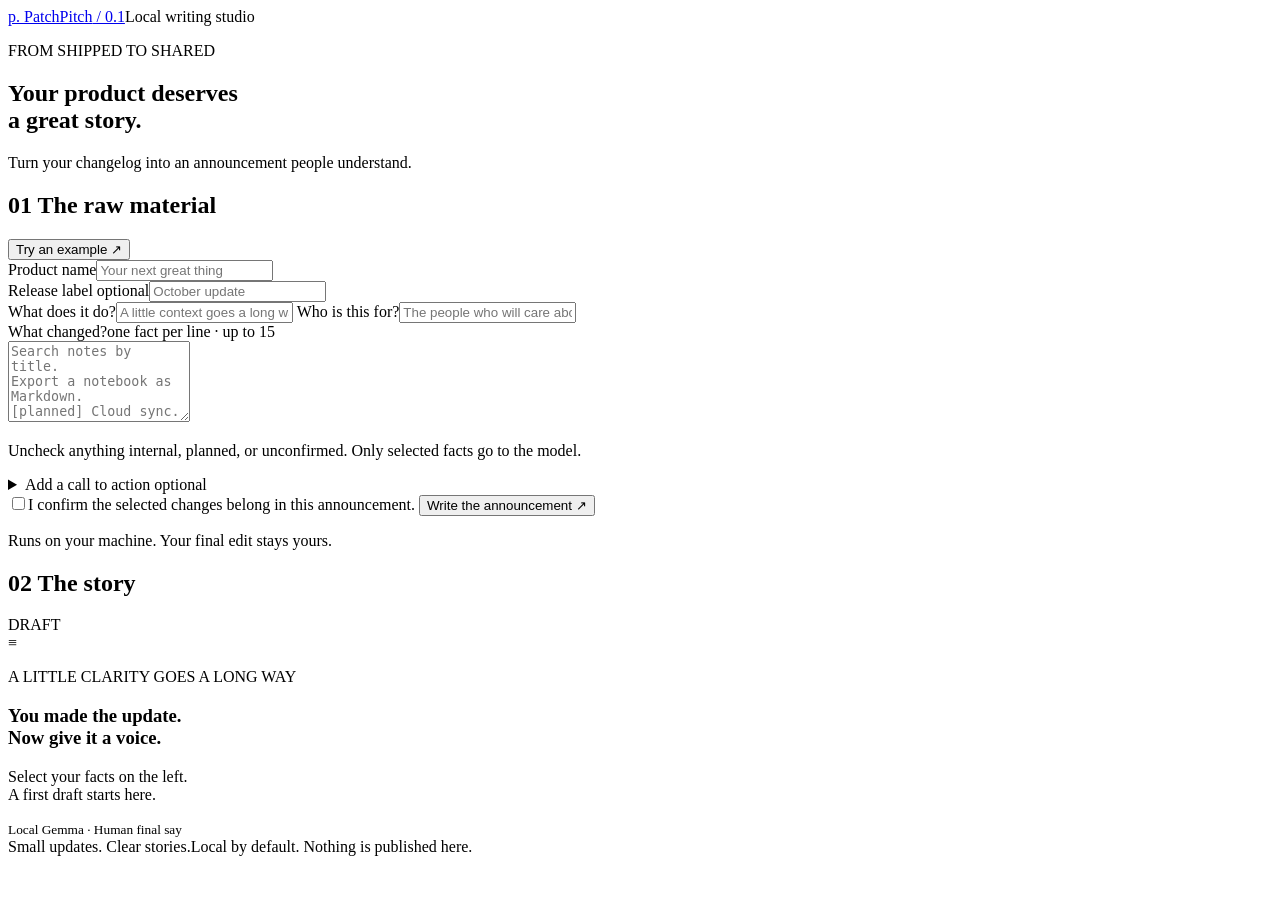
==== patchpitch/static/index.html @ 07dc264b "Build local Gemma drafting workflow and real game example" ====
<!doctype html>
<html lang="en">
<head><meta charset="utf-8"><meta name="viewport" content="width=device-width,initial-scale=1"><title>PatchPitch — Your product deserves a great story.</title><link rel="stylesheet" href="/static/style.css"><script src="/static/app.js" defer></script></head>
<body>
<header class="topbar"><a class="brand" href="/" aria-label="PatchPitch home"><span class="brand-mark">p.</span> PatchPitch<span class="version"> / 0.1</span></a><span id="model-status" class="local-status">Local writing studio</span></header>
<main>
<section class="intro"><p class="eyebrow">FROM SHIPPED TO SHARED</p><h1>Your product deserves<br>a great story<span class="accent">.</span></h1><p class="subtitle">Turn your changelog into an announcement people understand.</p></section>
<div class="workspace">
<section class="input-panel" aria-labelledby="input-heading">
<div class="section-top"><h2 id="input-heading"><span class="step">01</span> The raw material</h2><button id="example" class="text-button" type="button">Try an example ↗</button></div>
<p id="example-label" class="helper" hidden>Example input — review the facts before generating.</p>
<form id="pitch-form">
<div class="product-row"><div><label for="product">Product name</label><input id="product" maxlength="80" placeholder="Your next great thing" required></div><div><label for="release">Release label <span class="optional">optional</span></label><input id="release" maxlength="80" placeholder="October update"></div></div>
<label for="description">What does it do?</label><input id="description" maxlength="400" placeholder="A little context goes a long way" required>
<label for="audience">Who is this for?</label><input id="audience" maxlength="180" placeholder="The people who will care about this update" required>
<div class="label-row"><label for="changes">What changed?</label><span class="optional">one fact per line · up to 15</span></div>
<textarea id="changes" rows="5" maxlength="6200" placeholder="Search notes by title.&#10;Export a notebook as Markdown.&#10;[planned] Cloud sync." required></textarea>
<div id="change-preview" class="change-preview" aria-label="Choose changes to include"></div>
<p class="helper">Uncheck anything internal, planned, or unconfirmed. Only selected facts go to the model.</p>
<details class="optional-input"><summary>Add a call to action <span class="optional">optional</span></summary><label for="cta">Your exact call to action</label><input id="cta" maxlength="300" placeholder="Added exactly as you write it"></details>
<label class="confirmation"><input id="confirmed" type="checkbox" required><span>I confirm the selected changes belong in this announcement.</span></label>
<button id="generate" class="primary" type="submit">Write the announcement <span aria-hidden="true">↗</span></button>
<p id="status" role="status" aria-live="polite" class="status">Runs on your machine. Your final edit stays yours.</p>
<p id="error" role="alert" class="error" hidden></p>
</form>
</section>
<section class="output-panel" aria-labelledby="output-heading"><div class="section-top"><h2 id="output-heading"><span class="step">02</span> The story</h2><span class="draft-label">DRAFT</span></div>
<div class="paper">
<div id="empty-state"><span class="paper-icon" aria-hidden="true">≡</span><p class="eyebrow">A LITTLE CLARITY GOES A LONG WAY</p><h3>You made the update.<br>Now give it a voice.</h3><p>Select your facts on the left.<br>A first draft starts here.</p><div class="empty-rule"></div><small>Local Gemma · Human final say</small></div>
<div id="result" hidden><div class="result-heading"><p class="review-label">Draft — review before publishing</p><p id="timing" class="helper"></p></div><div id="draft-view"></div><label id="editor-label" for="editor" hidden>Edit Markdown</label><textarea id="editor" rows="15" hidden spellcheck="true"></textarea><p id="edited-label" class="helper" hidden>Edited by you — source links refer to the generated draft</p><div id="warnings" class="warnings" hidden></div></div>
</div>
<div id="result-tools" hidden><div class="actions"><button id="edit" type="button" class="secondary">Edit draft</button><button id="copy" type="button" class="secondary">Copy Markdown</button><button id="download" type="button" class="secondary">Download Markdown ↓</button></div><details id="sources"><summary>Source notes <span class="optional">inspect the original facts</span></summary><p class="helper">Links show which notes the first draft cites. They do not establish that every sentence is accurate.</p><div id="source-list"></div></details></div>
</section>
</div>
<footer><span>Small updates. Clear stories.</span><span>Local by default. Nothing is published here.</span></footer>
</main>
</body></html>
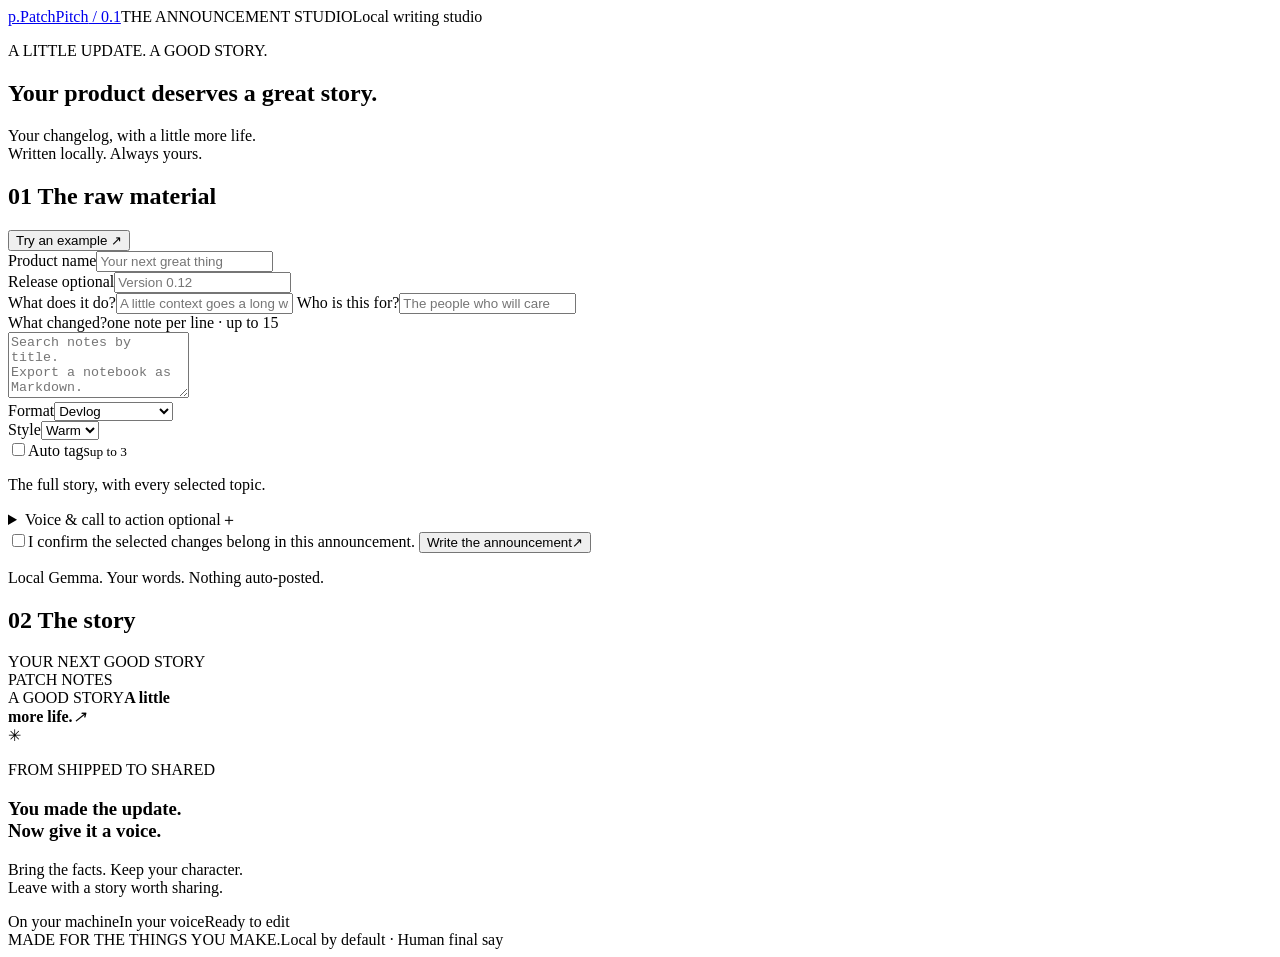
==== commit 3128287e: "Add release formats, styles and tags; fix review and evidence workflows Add format-aware local gener" ====
--- a/patchpitch/static/index.html
+++ b/patchpitch/static/index.html
@@ -1,37 +1,40 @@
 <!doctype html>
 <html lang="en">
-<head><meta charset="utf-8"><meta name="viewport" content="width=device-width,initial-scale=1"><title>PatchPitch — Your product deserves a great story.</title><link rel="stylesheet" href="/static/style.css"><script src="/static/app.js" defer></script></head>
+<head><meta charset="utf-8"><meta name="viewport" content="width=device-width,initial-scale=1"><title>PatchPitch — Your product deserves a great story.</title><link rel="preload" href="/static/fonts/Manrope.ttf" as="font" type="font/ttf" crossorigin><link rel="preload" href="/static/fonts/Newsreader.ttf" as="font" type="font/ttf" crossorigin><link rel="stylesheet" href="/static/style.css"><script src="/static/app.js" defer></script></head>
 <body>
-<header class="topbar"><a class="brand" href="/" aria-label="PatchPitch home"><span class="brand-mark">p.</span> PatchPitch<span class="version"> / 0.1</span></a><span id="model-status" class="local-status">Local writing studio</span></header>
+<header class="topbar"><a class="brand" href="/" aria-label="PatchPitch home"><span class="brand-mark">p.</span><span>PatchPitch<span class="version"> / 0.1</span></span></a><span class="studio-tag">THE ANNOUNCEMENT STUDIO</span><span id="model-status" class="local-status">Local writing studio</span></header>
 <main>
-<section class="intro"><p class="eyebrow">FROM SHIPPED TO SHARED</p><h1>Your product deserves<br>a great story<span class="accent">.</span></h1><p class="subtitle">Turn your changelog into an announcement people understand.</p></section>
+<section class="intro"><div><p class="eyebrow">A LITTLE UPDATE. A GOOD STORY.</p><h1>Your product deserves a great story<span class="accent">.</span></h1></div><p class="subtitle">Your changelog, with a little more life.<br>Written locally. Always yours.</p></section>
 <div class="workspace">
 <section class="input-panel" aria-labelledby="input-heading">
 <div class="section-top"><h2 id="input-heading"><span class="step">01</span> The raw material</h2><button id="example" class="text-button" type="button">Try an example ↗</button></div>
-<p id="example-label" class="helper" hidden>Example input — review the facts before generating.</p>
+<p id="example-label" class="helper example-label" hidden>Example input — review the facts before generating.</p>
 <form id="pitch-form">
-<div class="product-row"><div><label for="product">Product name</label><input id="product" maxlength="80" placeholder="Your next great thing" required></div><div><label for="release">Release label <span class="optional">optional</span></label><input id="release" maxlength="80" placeholder="October update"></div></div>
+<details id="selection-panel" class="selection-panel" hidden><summary><span class="selection-title">Choose your facts</span><span id="selection-count" class="selection-count"></span><span class="disclosure-arrow" aria-hidden="true">↗</span></summary><p class="helper">Only selected notes go to Gemma. Open a card to read the original.</p><div id="change-preview" class="change-preview" aria-label="Choose changes to include"></div></details>
+<div class="input-basics"><div class="input-fields">
+<div class="product-row"><div><label for="product">Product name</label><input id="product" maxlength="80" placeholder="Your next great thing" required></div><div><label for="release">Release <span class="optional">optional</span></label><input id="release" maxlength="80" placeholder="Version 0.12"></div></div>
 <label for="description">What does it do?</label><input id="description" maxlength="400" placeholder="A little context goes a long way" required>
-<label for="audience">Who is this for?</label><input id="audience" maxlength="180" placeholder="The people who will care about this update" required>
-<div class="label-row"><label for="changes">What changed?</label><span class="optional">one fact per line · up to 15</span></div>
-<textarea id="changes" rows="5" maxlength="6200" placeholder="Search notes by title.&#10;Export a notebook as Markdown.&#10;[planned] Cloud sync." required></textarea>
-<div id="change-preview" class="change-preview" aria-label="Choose changes to include"></div>
-<p class="helper">Uncheck anything internal, planned, or unconfirmed. Only selected facts go to the model.</p>
-<details class="optional-input"><summary>Add a call to action <span class="optional">optional</span></summary><label for="cta">Your exact call to action</label><input id="cta" maxlength="300" placeholder="Added exactly as you write it"></details>
+<label for="audience">Who is this for?</label><input id="audience" maxlength="180" placeholder="The people who will care" required>
+<div class="label-row"><label for="changes">What changed?</label><span class="optional">one note per line · up to 15</span></div>
+<textarea id="changes" rows="4" maxlength="6200" placeholder="Search notes by title.&#10;Export a notebook as Markdown.&#10;[planned] Cloud sync." required></textarea>
+</div></div>
+<div class="delivery-options"><div><label for="format">Format</label><select id="format"><option value="devlog">Devlog</option><option value="community">Community post</option><option value="short">Short post · 280</option></select></div><div><label for="style">Style</label><select id="style"><option value="warm">Warm</option><option value="clear">Clear</option><option value="lively">Lively</option></select></div><label class="tag-toggle" for="auto-tags"><input id="auto-tags" type="checkbox"><span>Auto tags<small id="tag-count-hint">up to 3</small></span></label></div>
+<p id="format-hint" class="helper format-hint">The full story, with every selected topic.</p>
+<details id="writing-options" class="optional-input"><summary>Voice &amp; call to action <span class="optional">optional</span><span aria-hidden="true">＋</span></summary><label for="voice">A short sample of your usual writing</label><textarea id="voice" rows="3" maxlength="1200" placeholder="Your voice, for style only. Facts come from the selected notes."></textarea><label for="cta">Your exact call to action</label><input id="cta" maxlength="300" placeholder="Added exactly as you write it"></details>
 <label class="confirmation"><input id="confirmed" type="checkbox" required><span>I confirm the selected changes belong in this announcement.</span></label>
-<button id="generate" class="primary" type="submit">Write the announcement <span aria-hidden="true">↗</span></button>
-<p id="status" role="status" aria-live="polite" class="status">Runs on your machine. Your final edit stays yours.</p>
+<button id="generate" class="primary" type="submit"><span>Write the announcement</span><span class="button-arrow" aria-hidden="true">↗</span></button>
+<p id="status" role="status" aria-live="polite" class="status">Local Gemma. Your words. Nothing auto-posted.</p>
 <p id="error" role="alert" class="error" hidden></p>
 </form>
 </section>
-<section class="output-panel" aria-labelledby="output-heading"><div class="section-top"><h2 id="output-heading"><span class="step">02</span> The story</h2><span class="draft-label">DRAFT</span></div>
+<section class="output-panel" aria-labelledby="output-heading"><div class="section-top"><h2 id="output-heading"><span class="step">02</span> The story</h2><span class="draft-label">YOUR NEXT GOOD STORY</span></div>
 <div class="paper">
-<div id="empty-state"><span class="paper-icon" aria-hidden="true">≡</span><p class="eyebrow">A LITTLE CLARITY GOES A LONG WAY</p><h3>You made the update.<br>Now give it a voice.</h3><p>Select your facts on the left.<br>A first draft starts here.</p><div class="empty-rule"></div><small>Local Gemma · Human final say</small></div>
-<div id="result" hidden><div class="result-heading"><p class="review-label">Draft — review before publishing</p><p id="timing" class="helper"></p></div><div id="draft-view"></div><label id="editor-label" for="editor" hidden>Edit Markdown</label><textarea id="editor" rows="15" hidden spellcheck="true"></textarea><p id="edited-label" class="helper" hidden>Edited by you — source links refer to the generated draft</p><div id="warnings" class="warnings" hidden></div></div>
+<div id="empty-state"><div class="empty-art" aria-hidden="true"><div class="mini-note"><span>PATCH NOTES</span><i></i><i></i><i></i></div><div class="mini-story"><span>A GOOD STORY</span><b>A little<br>more life.</b><i></i><i></i><em>↗</em></div><span class="art-spark">✳</span></div><p class="eyebrow">FROM SHIPPED TO SHARED</p><h3>You made the update.<br>Now give it a voice.</h3><p>Bring the facts. Keep your character.<br>Leave with a story worth sharing.</p><div class="empty-tags"><span>On your machine</span><span>In your voice</span><span>Ready to edit</span></div></div>
+<div id="result" hidden><div class="result-heading"><p class="review-label">DRAFT · review before publishing</p><p id="timing" class="helper"></p></div><div id="saved-drafts" class="saved-drafts" aria-label="Generated formats" hidden></div><p id="output-preset" class="output-preset"></p><div id="draft-view"></div><div id="tag-tools" hidden><div id="tag-chips" class="tag-chips" aria-label="Suggested hashtags"></div><p class="helper">Suggested from your facts. Remove a tag, or edit it in Markdown.</p></div><label id="editor-label" for="editor" hidden>Edit Markdown</label><textarea id="editor" rows="15" hidden spellcheck="true"></textarea><p id="character-count" class="helper" role="status" hidden></p><p id="edited-label" class="helper" hidden>Edited by you — source links refer to the generated draft</p><div id="warnings" class="warnings" hidden></div></div>
 </div>
-<div id="result-tools" hidden><div class="actions"><button id="edit" type="button" class="secondary">Edit draft</button><button id="copy" type="button" class="secondary">Copy Markdown</button><button id="download" type="button" class="secondary">Download Markdown ↓</button></div><details id="sources"><summary>Source notes <span class="optional">inspect the original facts</span></summary><p class="helper">Links show which notes the first draft cites. They do not establish that every sentence is accurate.</p><div id="source-list"></div></details></div>
+<div id="result-tools" hidden><div class="actions"><button id="edit" type="button" class="secondary">Edit draft <span aria-hidden="true">↗</span></button><button id="copy" type="button" class="secondary">Copy Markdown</button><button id="download" type="button" class="secondary">Download Markdown ↓</button></div><details id="sources"><summary>Source notes <span class="optional">inspect the original facts</span><span aria-hidden="true">＋</span></summary><p class="helper">Links show which notes the first draft cites. They do not establish that every sentence is accurate.</p><div id="source-list"></div></details></div>
 </section>
 </div>
-<footer><span>Small updates. Clear stories.</span><span>Local by default. Nothing is published here.</span></footer>
+<footer><span>MADE FOR THE THINGS YOU MAKE.</span><span>Local by default <i>·</i> Human final say</span></footer>
 </main>
 </body></html>
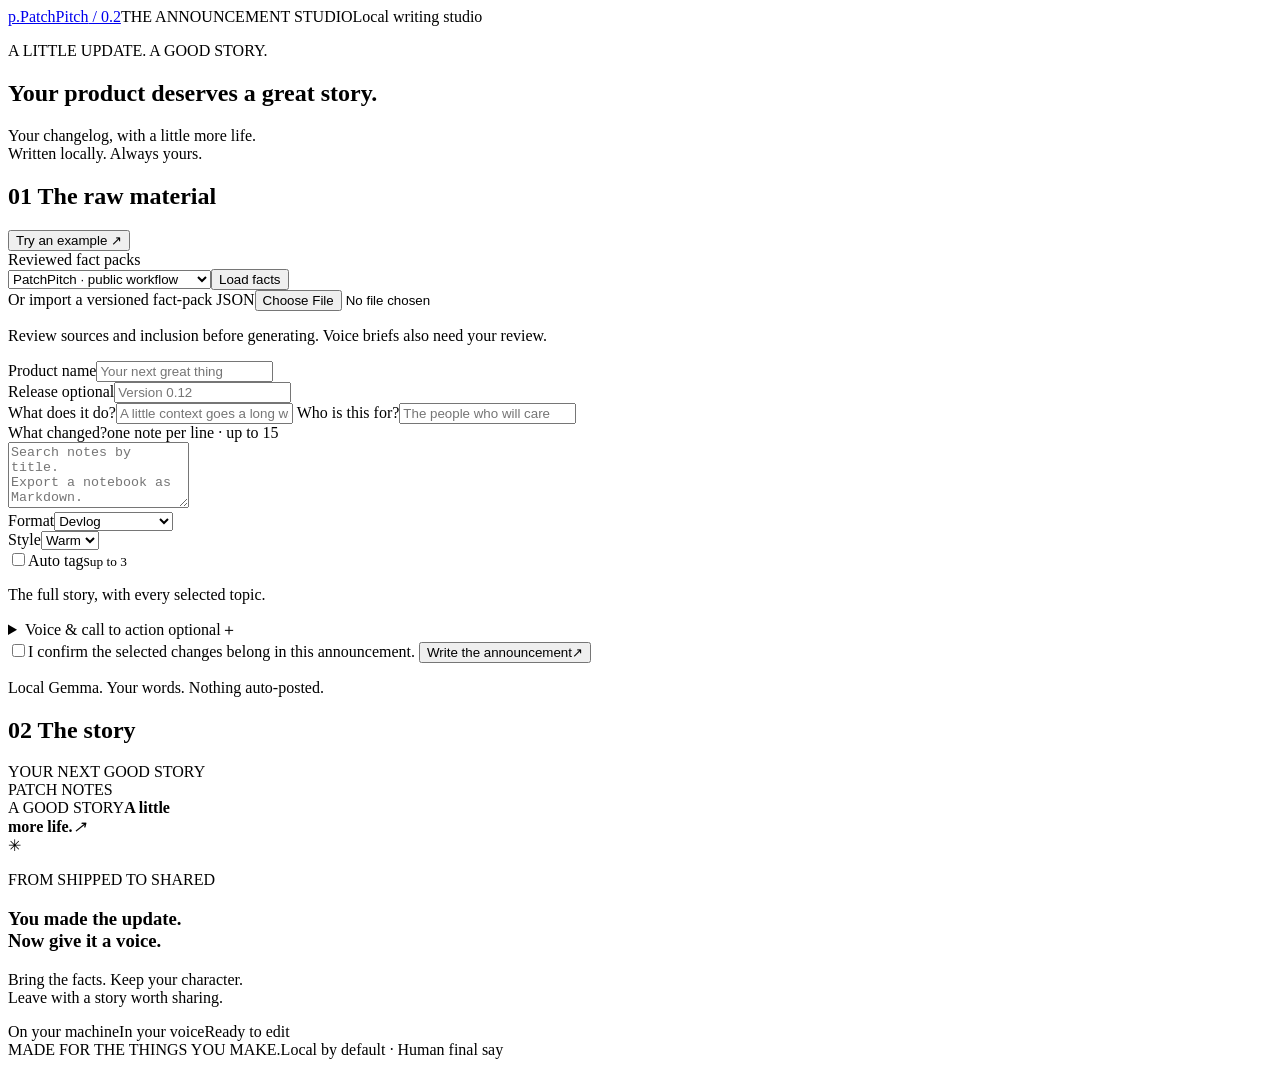
==== commit eece8e6b: "Implement local Social Field Test 0.2.0" ====
--- a/patchpitch/static/index.html
+++ b/patchpitch/static/index.html
@@ -1,15 +1,15 @@
 <!doctype html>
 <html lang="en">
-<head><meta charset="utf-8"><meta name="viewport" content="width=device-width,initial-scale=1"><title>PatchPitch — Your product deserves a great story.</title><link rel="preload" href="/static/fonts/Manrope.ttf" as="font" type="font/ttf" crossorigin><link rel="preload" href="/static/fonts/Newsreader.ttf" as="font" type="font/ttf" crossorigin><link rel="stylesheet" href="/static/style.css"><script src="/static/app.js" defer></script></head>
+<head><meta charset="utf-8"><meta name="viewport" content="width=device-width,initial-scale=1"><title>PatchPitch — Your product deserves a great story.</title><link rel="preload" href="/static/fonts/Manrope.ttf" as="font" type="font/ttf" crossorigin><link rel="preload" href="/static/fonts/Newsreader.ttf" as="font" type="font/ttf" crossorigin><link rel="stylesheet" href="/static/style.css"><script src="/static/social-count.js" defer></script><script src="/static/app.js" defer></script><script src="/static/social-editor.js" defer></script></head>
 <body>
-<header class="topbar"><a class="brand" href="/" aria-label="PatchPitch home"><span class="brand-mark">p.</span><span>PatchPitch<span class="version"> / 0.1</span></span></a><span class="studio-tag">THE ANNOUNCEMENT STUDIO</span><span id="model-status" class="local-status">Local writing studio</span></header>
+<header class="topbar"><a class="brand" href="/" aria-label="PatchPitch home"><span class="brand-mark">p.</span><span>PatchPitch<span class="version"> / 0.2</span></span></a><span class="studio-tag">THE ANNOUNCEMENT STUDIO</span><span id="model-status" class="local-status">Local writing studio</span></header>
 <main>
 <section class="intro"><div><p class="eyebrow">A LITTLE UPDATE. A GOOD STORY.</p><h1>Your product deserves a great story<span class="accent">.</span></h1></div><p class="subtitle">Your changelog, with a little more life.<br>Written locally. Always yours.</p></section>
 <div class="workspace">
 <section class="input-panel" aria-labelledby="input-heading">
 <div class="section-top"><h2 id="input-heading"><span class="step">01</span> The raw material</h2><button id="example" class="text-button" type="button">Try an example ↗</button></div>
 <p id="example-label" class="helper example-label" hidden>Example input — review the facts before generating.</p>
-<form id="pitch-form">
+<div class="pack-tools"><label for="fact-pack">Reviewed fact packs</label><div class="pack-row"><select id="fact-pack"><option value="patchpitch">PatchPitch · public workflow</option><option value="idle-fantasy-shop">Idle Fantasy Shop · 0.12 patch</option></select><button id="load-pack" type="button" class="secondary">Load facts</button></div><label for="pack-file" class="helper">Or import a versioned fact-pack JSON</label><input id="pack-file" type="file" accept=".json,application/json"><p id="pack-status" class="helper">Review sources and inclusion before generating. Voice briefs also need your review.</p></div><form id="pitch-form">
 <details id="selection-panel" class="selection-panel" hidden><summary><span class="selection-title">Choose your facts</span><span id="selection-count" class="selection-count"></span><span class="disclosure-arrow" aria-hidden="true">↗</span></summary><p class="helper">Only selected notes go to Gemma. Open a card to read the original.</p><div id="change-preview" class="change-preview" aria-label="Choose changes to include"></div></details>
 <div class="input-basics"><div class="input-fields">
 <div class="product-row"><div><label for="product">Product name</label><input id="product" maxlength="80" placeholder="Your next great thing" required></div><div><label for="release">Release <span class="optional">optional</span></label><input id="release" maxlength="80" placeholder="Version 0.12"></div></div>
@@ -18,9 +18,9 @@
 <div class="label-row"><label for="changes">What changed?</label><span class="optional">one note per line · up to 15</span></div>
 <textarea id="changes" rows="4" maxlength="6200" placeholder="Search notes by title.&#10;Export a notebook as Markdown.&#10;[planned] Cloud sync." required></textarea>
 </div></div>
-<div class="delivery-options"><div><label for="format">Format</label><select id="format"><option value="devlog">Devlog</option><option value="community">Community post</option><option value="short">Short post · 280</option></select></div><div><label for="style">Style</label><select id="style"><option value="warm">Warm</option><option value="clear">Clear</option><option value="lively">Lively</option></select></div><label class="tag-toggle" for="auto-tags"><input id="auto-tags" type="checkbox"><span>Auto tags<small id="tag-count-hint">up to 3</small></span></label></div>
-<p id="format-hint" class="helper format-hint">The full story, with every selected topic.</p>
-<details id="writing-options" class="optional-input"><summary>Voice &amp; call to action <span class="optional">optional</span><span aria-hidden="true">＋</span></summary><label for="voice">A short sample of your usual writing</label><textarea id="voice" rows="3" maxlength="1200" placeholder="Your voice, for style only. Facts come from the selected notes."></textarea><label for="cta">Your exact call to action</label><input id="cta" maxlength="300" placeholder="Added exactly as you write it"></details>
+<div class="delivery-options"><div><label for="format">Format</label><select id="format"><option value="x_single">X Single</option><option value="x_thread">X Thread</option><option value="devlog" selected>Devlog</option><option value="community">Community post</option><option value="short">Short post · 280</option></select></div><div><label for="style">Style</label><select id="style"><option value="warm">Warm</option><option value="clear">Clear</option><option value="lively">Lively</option></select></div><label class="tag-toggle" for="auto-tags"><input id="auto-tags" type="checkbox"><span>Auto tags<small id="tag-count-hint">up to 3</small></span></label></div>
+<div id="social-options" hidden><div class="pack-row"><div><label for="intent">Writing goal</label><select id="intent"><option value="show_result">Show a real result</option><option value="build_story">Engineering story</option><option value="release">Release announcement</option><option value="ask_question">Ask a useful question</option></select></div><div id="post-count-row"><label for="post-count">Thread posts</label><select id="post-count"><option>3</option><option>4</option><option selected>5</option><option>6</option><option>7</option></select></div></div><p class="helper">X lengths are conservative estimates. Verify the final text in X before publishing.</p></div><p id="format-hint" class="helper format-hint">The full story, with every selected topic.</p>
+<details id="writing-options" class="optional-input"><summary>Voice &amp; call to action <span class="optional">optional</span><span aria-hidden="true">＋</span></summary><label for="voice">A short sample of your usual writing</label><textarea id="voice" rows="3" maxlength="1200" placeholder="Your voice, for style only. Facts come from the selected notes."></textarea><label for="cta">Your exact call to action</label><input id="cta" maxlength="300" placeholder="Added exactly as you write it"><label for="media-note">Media note · kept outside post text</label><input id="media-note" maxlength="500" placeholder="A real screenshot you may attach manually"></details>
 <label class="confirmation"><input id="confirmed" type="checkbox" required><span>I confirm the selected changes belong in this announcement.</span></label>
 <button id="generate" class="primary" type="submit"><span>Write the announcement</span><span class="button-arrow" aria-hidden="true">↗</span></button>
 <p id="status" role="status" aria-live="polite" class="status">Local Gemma. Your words. Nothing auto-posted.</p>
@@ -30,9 +30,9 @@
 <section class="output-panel" aria-labelledby="output-heading"><div class="section-top"><h2 id="output-heading"><span class="step">02</span> The story</h2><span class="draft-label">YOUR NEXT GOOD STORY</span></div>
 <div class="paper">
 <div id="empty-state"><div class="empty-art" aria-hidden="true"><div class="mini-note"><span>PATCH NOTES</span><i></i><i></i><i></i></div><div class="mini-story"><span>A GOOD STORY</span><b>A little<br>more life.</b><i></i><i></i><em>↗</em></div><span class="art-spark">✳</span></div><p class="eyebrow">FROM SHIPPED TO SHARED</p><h3>You made the update.<br>Now give it a voice.</h3><p>Bring the facts. Keep your character.<br>Leave with a story worth sharing.</p><div class="empty-tags"><span>On your machine</span><span>In your voice</span><span>Ready to edit</span></div></div>
-<div id="result" hidden><div class="result-heading"><p class="review-label">DRAFT · review before publishing</p><p id="timing" class="helper"></p></div><div id="saved-drafts" class="saved-drafts" aria-label="Generated formats" hidden></div><p id="output-preset" class="output-preset"></p><div id="draft-view"></div><div id="tag-tools" hidden><div id="tag-chips" class="tag-chips" aria-label="Suggested hashtags"></div><p class="helper">Suggested from your facts. Remove a tag, or edit it in Markdown.</p></div><label id="editor-label" for="editor" hidden>Edit Markdown</label><textarea id="editor" rows="15" hidden spellcheck="true"></textarea><p id="character-count" class="helper" role="status" hidden></p><p id="edited-label" class="helper" hidden>Edited by you — source links refer to the generated draft</p><div id="warnings" class="warnings" hidden></div></div>
+<div id="result" hidden><div class="result-heading"><p class="review-label">DRAFT · review before publishing</p><p id="timing" class="helper"></p></div><div id="saved-drafts" class="saved-drafts" aria-label="Generated formats" hidden></div><p id="output-preset" class="output-preset"></p><div id="draft-view"></div><div id="social-posts" hidden></div><div id="tag-tools" hidden><div id="tag-chips" class="tag-chips" aria-label="Suggested hashtags"></div><p class="helper">Suggested from your facts. Remove a tag, or edit it in Markdown.</p></div><label id="editor-label" for="editor" hidden>Edit Markdown</label><textarea id="editor" rows="15" hidden spellcheck="true"></textarea><p id="character-count" class="helper" role="status" hidden></p><p id="edited-label" class="helper" hidden>Edited by you — source links refer to the generated draft</p><div id="warnings" class="warnings" hidden></div></div>
 </div>
-<div id="result-tools" hidden><div class="actions"><button id="edit" type="button" class="secondary">Edit draft <span aria-hidden="true">↗</span></button><button id="copy" type="button" class="secondary">Copy Markdown</button><button id="download" type="button" class="secondary">Download Markdown ↓</button></div><details id="sources"><summary>Source notes <span class="optional">inspect the original facts</span><span aria-hidden="true">＋</span></summary><p class="helper">Links show which notes the first draft cites. They do not establish that every sentence is accurate.</p><div id="source-list"></div></details></div>
+<p id="storage-hint" class="helper" hidden>Drafts live only in this tab. Download before closing or refreshing. A browser warning cannot guarantee recovery.</p><div id="result-tools" hidden><div class="actions"><button id="edit" type="button" class="secondary">Edit draft <span aria-hidden="true">↗</span></button><button id="copy" type="button" class="secondary">Copy Markdown</button><button id="download" type="button" class="secondary">Download Markdown ↓</button></div><details id="sources"><summary>Source notes <span class="optional">inspect the original facts</span><span aria-hidden="true">＋</span></summary><p class="helper">Links show which notes the first draft cites. They do not establish that every sentence is accurate.</p><div id="source-list"></div></details></div>
 </section>
 </div>
 <footer><span>MADE FOR THE THINGS YOU MAKE.</span><span>Local by default <i>·</i> Human final say</span></footer>
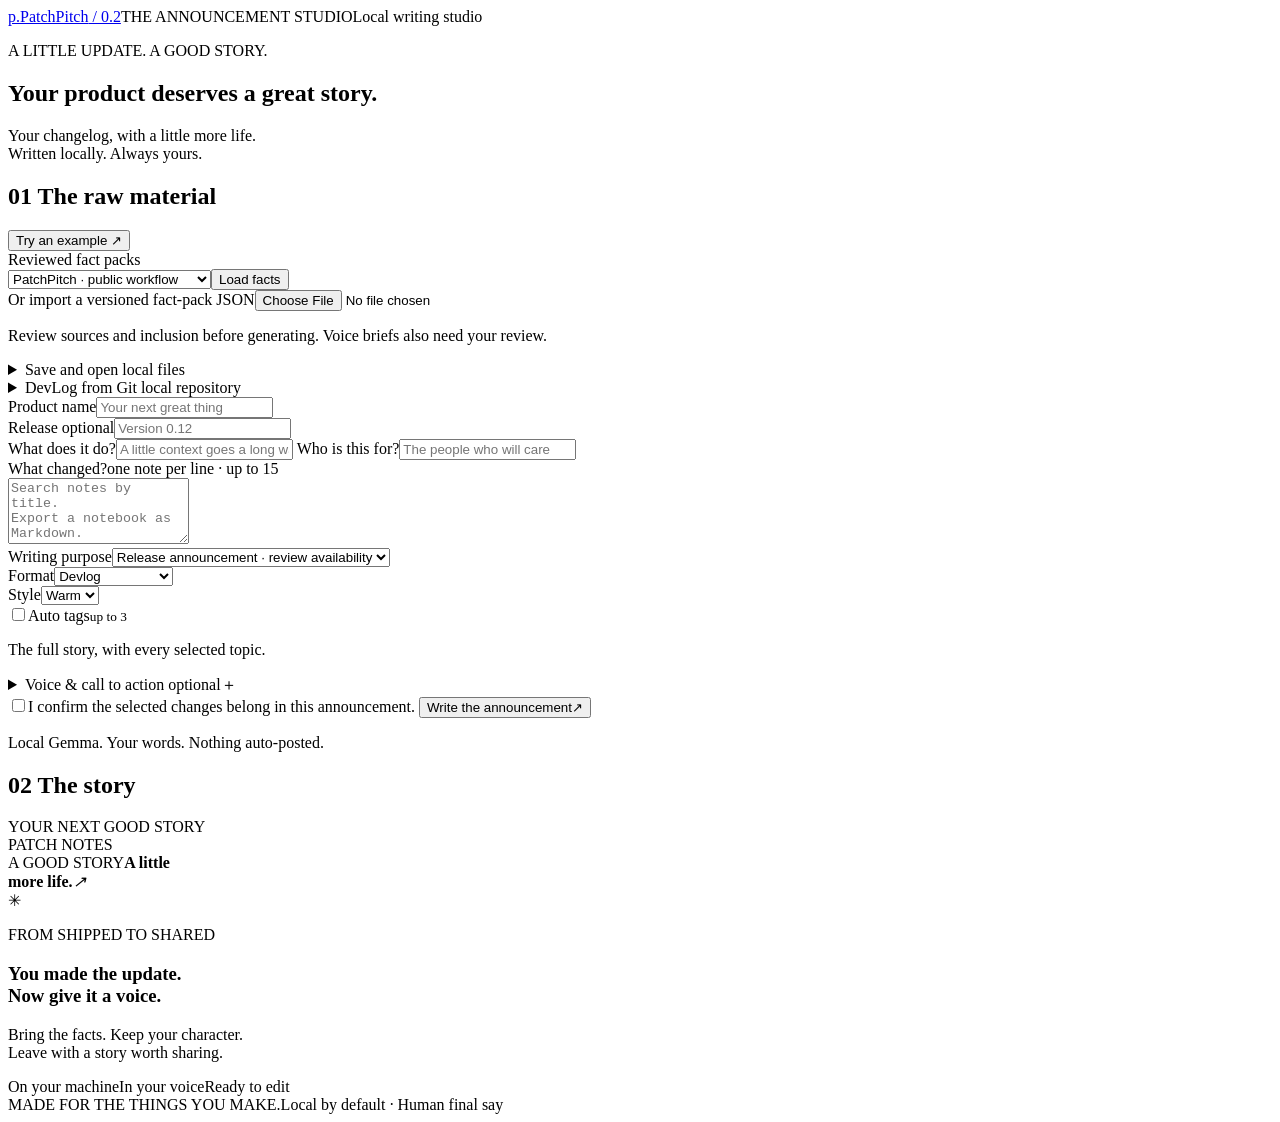
==== commit 1edc0460: "Add source-preserving sessions and reviewed Git DevLogs" ====
--- a/patchpitch/static/index.html
+++ b/patchpitch/static/index.html
@@ -1,6 +1,6 @@
 <!doctype html>
 <html lang="en">
-<head><meta charset="utf-8"><meta name="viewport" content="width=device-width,initial-scale=1"><title>PatchPitch — Your product deserves a great story.</title><link rel="preload" href="/static/fonts/Manrope.ttf" as="font" type="font/ttf" crossorigin><link rel="preload" href="/static/fonts/Newsreader.ttf" as="font" type="font/ttf" crossorigin><link rel="stylesheet" href="/static/style.css"><script src="/static/social-count.js" defer></script><script src="/static/app.js" defer></script><script src="/static/social-editor.js" defer></script></head>
+<head><meta charset="utf-8"><meta name="viewport" content="width=device-width,initial-scale=1"><title>PatchPitch — Your product deserves a great story.</title><link rel="preload" href="/static/fonts/Manrope.ttf" as="font" type="font/ttf" crossorigin><link rel="preload" href="/static/fonts/Newsreader.ttf" as="font" type="font/ttf" crossorigin><link rel="stylesheet" href="/static/style.css"><script src="/static/social-count.js" defer></script><script src="/static/app.js" defer></script><script src="/static/generation-records.js" defer></script><script src="/static/social-editor.js" defer></script><script src="/static/sessions.js" defer></script><script src="/static/git-import.js" defer></script></head>
 <body>
 <header class="topbar"><a class="brand" href="/" aria-label="PatchPitch home"><span class="brand-mark">p.</span><span>PatchPitch<span class="version"> / 0.2</span></span></a><span class="studio-tag">THE ANNOUNCEMENT STUDIO</span><span id="model-status" class="local-status">Local writing studio</span></header>
 <main>
@@ -9,7 +9,29 @@
 <section class="input-panel" aria-labelledby="input-heading">
 <div class="section-top"><h2 id="input-heading"><span class="step">01</span> The raw material</h2><button id="example" class="text-button" type="button">Try an example ↗</button></div>
 <p id="example-label" class="helper example-label" hidden>Example input — review the facts before generating.</p>
-<div class="pack-tools"><label for="fact-pack">Reviewed fact packs</label><div class="pack-row"><select id="fact-pack"><option value="patchpitch">PatchPitch · public workflow</option><option value="idle-fantasy-shop">Idle Fantasy Shop · 0.12 patch</option></select><button id="load-pack" type="button" class="secondary">Load facts</button></div><label for="pack-file" class="helper">Or import a versioned fact-pack JSON</label><input id="pack-file" type="file" accept=".json,application/json"><p id="pack-status" class="helper">Review sources and inclusion before generating. Voice briefs also need your review.</p></div><form id="pitch-form">
+<div class="pack-tools"><label for="fact-pack">Reviewed fact packs</label><div class="pack-row"><select id="fact-pack"><option value="patchpitch">PatchPitch · public workflow</option><option value="idle-fantasy-shop">Idle Fantasy Shop · 0.12 patch</option></select><button id="load-pack" type="button" class="secondary">Load facts</button></div><label for="pack-file" class="helper">Or import a versioned fact-pack JSON</label><input id="pack-file" type="file" accept=".json,application/json"><p id="pack-status" class="helper">Review sources and inclusion before generating. Voice briefs also need your review.</p></div>
+<details id="session-tools" class="optional-input"><summary>Save and open <span class="optional">local files</span></summary>
+<p class="helper">Sessions contain inputs, original responses and your current edits. Keep these files private. Saving and opening are explicit; nothing is stored automatically.</p>
+<div class="actions"><button id="save-session" type="button" class="secondary">Download session</button><button id="save-profile" type="button" class="secondary">Download product profile</button></div>
+<label for="open-session">Open session JSON</label><input id="open-session" type="file" accept=".json,application/json">
+<label for="open-profile">Open product profile JSON</label><input id="open-profile" type="file" accept=".json,application/json"></details>
+<details id="git-tools" class="optional-input"><summary>DevLog from Git <span class="optional">local repository</span></summary>
+<p class="helper">Choose committed changes, inspect selected diffs, then ask local Gemma for fact candidates. Review facts before writing. Nothing is released or posted by this workflow.</p>
+<label for="git-repo">Local repository root</label><input id="git-repo" maxlength="1000" placeholder="C:\MyProjects\YourProject">
+<label for="git-mode">Commit selection</label><select id="git-mode"><option value="recent">Recent commits</option><option value="range">Explicit base and head</option><option value="published">Since recorded manual publication</option></select>
+<div class="pack-row"><div><label for="git-count">Recent count · 1–30</label><input id="git-count" type="number" min="1" max="30" value="10"></div><div><label for="git-base">Base · for explicit range</label><input id="git-base" maxlength="200" placeholder="Previous commit or tag"></div></div>
+<label for="git-head">Head</label><input id="git-head" maxlength="200" value="HEAD">
+<label for="git-path">Optional repository path prefix</label><input id="git-path" maxlength="300" placeholder="src">
+<button id="git-inspect" type="button" class="secondary">Inspect Git range</button>
+<p id="git-summary" class="helper">Git reads happen only when requested. Uncommitted changes are excluded.</p><div id="git-files"></div>
+<button id="git-preview" type="button" class="secondary" disabled>Review selected diffs</button><div id="git-diffs"></div><p id="git-preview-note" class="helper"></p>
+<label class="confirmation"><input id="git-reviewed" type="checkbox" disabled><span>I reviewed these diffs and may use them for this writing task.</span></label>
+<button id="git-extract" type="button" class="secondary" disabled>Suggest facts with local Gemma</button>
+<div id="git-candidates"></div><button id="git-apply" type="button" class="secondary" disabled>Use selected facts for DevLog</button>
+<details id="git-record" hidden><summary>Original Git fact attempt</summary><pre id="git-record-raw" tabindex="0"></pre></details>
+<button id="git-download-record" type="button" class="secondary" disabled>Download Git review JSON</button>
+</details>
+<form id="pitch-form">
 <details id="selection-panel" class="selection-panel" hidden><summary><span class="selection-title">Choose your facts</span><span id="selection-count" class="selection-count"></span><span class="disclosure-arrow" aria-hidden="true">↗</span></summary><p class="helper">Only selected notes go to Gemma. Open a card to read the original.</p><div id="change-preview" class="change-preview" aria-label="Choose changes to include"></div></details>
 <div class="input-basics"><div class="input-fields">
 <div class="product-row"><div><label for="product">Product name</label><input id="product" maxlength="80" placeholder="Your next great thing" required></div><div><label for="release">Release <span class="optional">optional</span></label><input id="release" maxlength="80" placeholder="Version 0.12"></div></div>
@@ -18,6 +40,7 @@
 <div class="label-row"><label for="changes">What changed?</label><span class="optional">one note per line · up to 15</span></div>
 <textarea id="changes" rows="4" maxlength="6200" placeholder="Search notes by title.&#10;Export a notebook as Markdown.&#10;[planned] Cloud sync." required></textarea>
 </div></div>
+<label for="writing-goal">Writing purpose</label><select id="writing-goal"><option value="release">Release announcement · review availability</option><option value="development">Development progress · committed work</option></select>
 <div class="delivery-options"><div><label for="format">Format</label><select id="format"><option value="x_single">X Single</option><option value="x_thread">X Thread</option><option value="devlog" selected>Devlog</option><option value="community">Community post</option><option value="short">Short post · 280</option></select></div><div><label for="style">Style</label><select id="style"><option value="warm">Warm</option><option value="clear">Clear</option><option value="lively">Lively</option></select></div><label class="tag-toggle" for="auto-tags"><input id="auto-tags" type="checkbox"><span>Auto tags<small id="tag-count-hint">up to 3</small></span></label></div>
 <div id="social-options" hidden><div class="pack-row"><div><label for="intent">Writing goal</label><select id="intent"><option value="show_result">Show a real result</option><option value="build_story">Engineering story</option><option value="release">Release announcement</option><option value="ask_question">Ask a useful question</option></select></div><div id="post-count-row"><label for="post-count">Thread posts</label><select id="post-count"><option>3</option><option>4</option><option selected>5</option><option>6</option><option>7</option></select></div></div><p class="helper">X lengths are conservative estimates. Verify the final text in X before publishing.</p></div><p id="format-hint" class="helper format-hint">The full story, with every selected topic.</p>
 <details id="writing-options" class="optional-input"><summary>Voice &amp; call to action <span class="optional">optional</span><span aria-hidden="true">＋</span></summary><label for="voice">A short sample of your usual writing</label><textarea id="voice" rows="3" maxlength="1200" placeholder="Your voice, for style only. Facts come from the selected notes."></textarea><label for="cta">Your exact call to action</label><input id="cta" maxlength="300" placeholder="Added exactly as you write it"><label for="media-note">Media note · kept outside post text</label><input id="media-note" maxlength="500" placeholder="A real screenshot you may attach manually"></details>
@@ -32,7 +55,10 @@
 <div id="empty-state"><div class="empty-art" aria-hidden="true"><div class="mini-note"><span>PATCH NOTES</span><i></i><i></i><i></i></div><div class="mini-story"><span>A GOOD STORY</span><b>A little<br>more life.</b><i></i><i></i><em>↗</em></div><span class="art-spark">✳</span></div><p class="eyebrow">FROM SHIPPED TO SHARED</p><h3>You made the update.<br>Now give it a voice.</h3><p>Bring the facts. Keep your character.<br>Leave with a story worth sharing.</p><div class="empty-tags"><span>On your machine</span><span>In your voice</span><span>Ready to edit</span></div></div>
 <div id="result" hidden><div class="result-heading"><p class="review-label">DRAFT · review before publishing</p><p id="timing" class="helper"></p></div><div id="saved-drafts" class="saved-drafts" aria-label="Generated formats" hidden></div><p id="output-preset" class="output-preset"></p><div id="draft-view"></div><div id="social-posts" hidden></div><div id="tag-tools" hidden><div id="tag-chips" class="tag-chips" aria-label="Suggested hashtags"></div><p class="helper">Suggested from your facts. Remove a tag, or edit it in Markdown.</p></div><label id="editor-label" for="editor" hidden>Edit Markdown</label><textarea id="editor" rows="15" hidden spellcheck="true"></textarea><p id="character-count" class="helper" role="status" hidden></p><p id="edited-label" class="helper" hidden>Edited by you — source links refer to the generated draft</p><div id="warnings" class="warnings" hidden></div></div>
 </div>
-<p id="storage-hint" class="helper" hidden>Drafts live only in this tab. Download before closing or refreshing. A browser warning cannot guarantee recovery.</p><div id="result-tools" hidden><div class="actions"><button id="edit" type="button" class="secondary">Edit draft <span aria-hidden="true">↗</span></button><button id="copy" type="button" class="secondary">Copy Markdown</button><button id="download" type="button" class="secondary">Download Markdown ↓</button></div><details id="sources"><summary>Source notes <span class="optional">inspect the original facts</span><span aria-hidden="true">＋</span></summary><p class="helper">Links show which notes the first draft cites. They do not establish that every sentence is accurate.</p><div id="source-list"></div></details></div>
+<details id="generation-records" class="generation-records" hidden><summary>Generation records <span class="optional">original responses and failures</span></summary><p class="helper">Records stay only in this tab, including rejected responses. Copy or download before closing. JSON exports may contain private input and model text.</p><label for="record-choice">Generation attempt</label><select id="record-choice"></select><p id="record-summary" class="helper"></p><p id="record-outcome" class="helper"></p><h3 id="record-raw-label">Original model response</h3><pre id="record-raw" tabindex="0"></pre><div class="actions"><button id="copy-record" type="button" class="secondary">Copy record JSON</button><button id="download-record" type="button" class="secondary">Download record JSON</button></div></details>
+<p id="storage-hint" class="helper" hidden>Drafts live only in this tab. Download a session to restore your work, or Markdown for publishing, before closing or refreshing.</p><div id="result-tools" hidden><div class="actions"><button id="edit" type="button" class="secondary">Edit draft <span aria-hidden="true">↗</span></button><button id="copy" type="button" class="secondary">Copy Markdown</button><button id="download" type="button" class="secondary">Download Markdown ↓</button></div><details id="sources"><summary>Source notes <span class="optional">inspect the original facts</span><span aria-hidden="true">＋</span></summary><p class="helper">Links show which notes the first draft cites. They do not establish that every sentence is accurate.</p><div id="source-list"></div></details>
+<details class="optional-input"><summary>Record a manual publication <span class="optional">displayed Git draft</span></summary><p class="helper">After you publish this DevLog yourself, record its real URL. This saves a baseline for the next Git import. Download the session to keep it.</p><label for="published-url">Actual published URL</label><input id="published-url" type="url" maxlength="500" placeholder="https://..."><button id="record-publication" type="button" class="secondary" disabled>Record manual publication</button></details>
+</div>
 </section>
 </div>
 <footer><span>MADE FOR THE THINGS YOU MAKE.</span><span>Local by default <i>·</i> Human final say</span></footer>
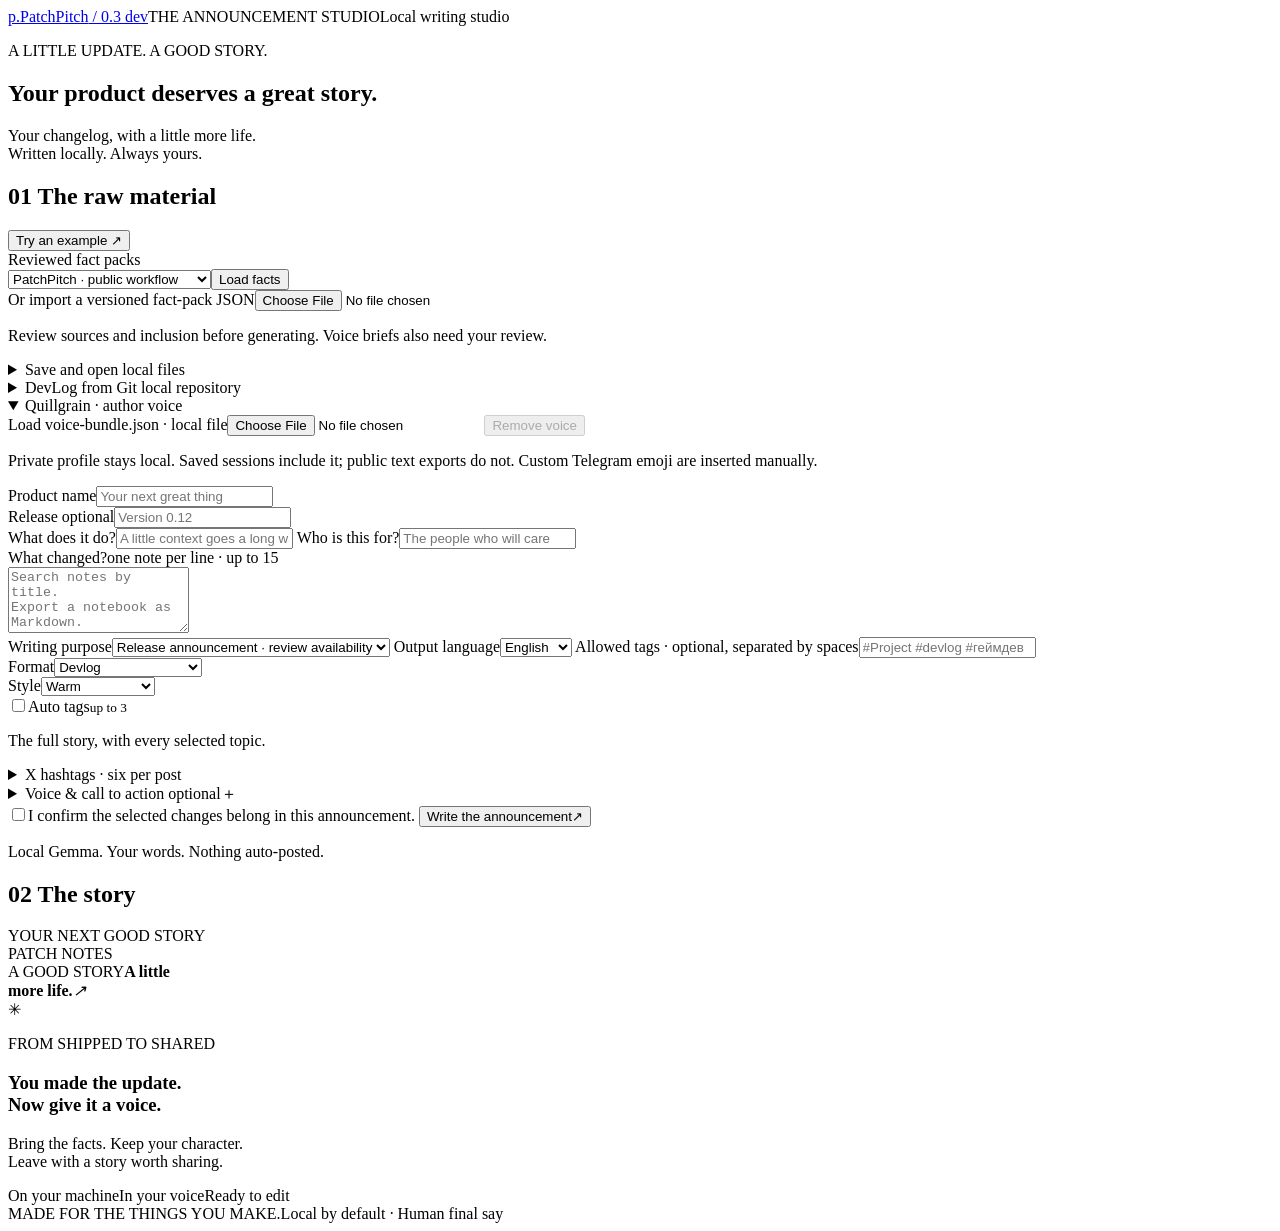
==== commit f2ecdd2a: "feat: prepare 0.3.0.dev0 unattended campaigns Add headless four-platform campaigns, six-tag X valida" ====
--- a/patchpitch/static/index.html
+++ b/patchpitch/static/index.html
@@ -1,8 +1,8 @@
 <!doctype html>
 <html lang="en">
-<head><meta charset="utf-8"><meta name="viewport" content="width=device-width,initial-scale=1"><title>PatchPitch — Your product deserves a great story.</title><link rel="preload" href="/static/fonts/Manrope.ttf" as="font" type="font/ttf" crossorigin><link rel="preload" href="/static/fonts/Newsreader.ttf" as="font" type="font/ttf" crossorigin><link rel="stylesheet" href="/static/style.css"><script src="/static/social-count.js" defer></script><script src="/static/app.js" defer></script><script src="/static/generation-records.js" defer></script><script src="/static/social-editor.js" defer></script><script src="/static/sessions.js" defer></script><script src="/static/git-import.js" defer></script></head>
+<head><meta charset="utf-8"><meta name="viewport" content="width=device-width,initial-scale=1"><title>PatchPitch — Your product deserves a great story.</title><link rel="preload" href="/static/fonts/Manrope.ttf" as="font" type="font/ttf" crossorigin><link rel="preload" href="/static/fonts/Newsreader.ttf" as="font" type="font/ttf" crossorigin><link rel="stylesheet" href="/static/style.css"><script src="/static/social-count.js" defer></script><script src="/static/app.js" defer></script><script src="/static/voice.js" defer></script><script src="/static/generation-records.js" defer></script><script src="/static/social-editor.js" defer></script><script src="/static/sessions.js" defer></script><script src="/static/git-import.js" defer></script></head>
 <body>
-<header class="topbar"><a class="brand" href="/" aria-label="PatchPitch home"><span class="brand-mark">p.</span><span>PatchPitch<span class="version"> / 0.2</span></span></a><span class="studio-tag">THE ANNOUNCEMENT STUDIO</span><span id="model-status" class="local-status">Local writing studio</span></header>
+<header class="topbar"><a class="brand" href="/" aria-label="PatchPitch home"><span class="brand-mark">p.</span><span>PatchPitch<span class="version"> / 0.3 dev</span></span></a><span class="studio-tag">THE ANNOUNCEMENT STUDIO</span><span id="model-status" class="local-status">Local writing studio</span></header>
 <main>
 <section class="intro"><div><p class="eyebrow">A LITTLE UPDATE. A GOOD STORY.</p><h1>Your product deserves a great story<span class="accent">.</span></h1></div><p class="subtitle">Your changelog, with a little more life.<br>Written locally. Always yours.</p></section>
 <div class="workspace">
@@ -27,10 +27,15 @@
 <button id="git-preview" type="button" class="secondary" disabled>Review selected diffs</button><div id="git-diffs"></div><p id="git-preview-note" class="helper"></p>
 <label class="confirmation"><input id="git-reviewed" type="checkbox" disabled><span>I reviewed these diffs and may use them for this writing task.</span></label>
 <button id="git-extract" type="button" class="secondary" disabled>Suggest facts with local Gemma</button>
+<button id="git-stop" type="button" class="secondary" disabled>Stop after current request</button><p id="git-progress" class="helper" role="status"></p>
 <div id="git-candidates"></div><button id="git-apply" type="button" class="secondary" disabled>Use selected facts for DevLog</button>
 <details id="git-record" hidden><summary>Original Git fact attempt</summary><pre id="git-record-raw" tabindex="0"></pre></details>
 <button id="git-download-record" type="button" class="secondary" disabled>Download Git review JSON</button>
 </details>
+<details id="voice-tools" class="optional-input" open><summary>Quillgrain · author voice</summary>
+<label for="voice-file">Load voice-bundle.json · local file</label><input id="voice-file" type="file" accept=".json,application/json">
+<button id="remove-voice" type="button" class="secondary" disabled>Remove voice</button><p id="voice-status" class="helper" role="status"></p>
+<p class="helper">Private profile stays local. Saved sessions include it; public text exports do not. Custom Telegram emoji are inserted manually.</p></details>
 <form id="pitch-form">
 <details id="selection-panel" class="selection-panel" hidden><summary><span class="selection-title">Choose your facts</span><span id="selection-count" class="selection-count"></span><span class="disclosure-arrow" aria-hidden="true">↗</span></summary><p class="helper">Only selected notes go to Gemma. Open a card to read the original.</p><div id="change-preview" class="change-preview" aria-label="Choose changes to include"></div></details>
 <div class="input-basics"><div class="input-fields">
@@ -41,8 +46,11 @@
 <textarea id="changes" rows="4" maxlength="6200" placeholder="Search notes by title.&#10;Export a notebook as Markdown.&#10;[planned] Cloud sync." required></textarea>
 </div></div>
 <label for="writing-goal">Writing purpose</label><select id="writing-goal"><option value="release">Release announcement · review availability</option><option value="development">Development progress · committed work</option></select>
-<div class="delivery-options"><div><label for="format">Format</label><select id="format"><option value="x_single">X Single</option><option value="x_thread">X Thread</option><option value="devlog" selected>Devlog</option><option value="community">Community post</option><option value="short">Short post · 280</option></select></div><div><label for="style">Style</label><select id="style"><option value="warm">Warm</option><option value="clear">Clear</option><option value="lively">Lively</option></select></div><label class="tag-toggle" for="auto-tags"><input id="auto-tags" type="checkbox"><span>Auto tags<small id="tag-count-hint">up to 3</small></span></label></div>
+<label for="language">Output language</label><select id="language"><option value="en">English</option><option value="ru">Русский</option></select>
+<label for="tag-allowlist">Allowed tags · optional, separated by spaces</label><input id="tag-allowlist" maxlength="220" placeholder="#Project #devlog #геймдев">
+<div class="delivery-options"><div><label for="format">Format</label><select id="format"><option value="x_single">X Single</option><option value="x_thread">X Thread</option><option value="devlog" selected>Devlog</option><option value="dev_article">DEV article</option><option value="github_release_notes">GitHub release notes</option><option value="telegram">Telegram post · 4096</option><option value="community">Community post</option><option value="short">Short post · 280</option></select></div><div><label for="style">Style</label><select id="style"><option value="warm">Warm</option><option value="clear">Clear</option><option value="lively">Lively</option><option value="voice">Quillgrain voice</option></select></div><label class="tag-toggle" for="auto-tags"><input id="auto-tags" type="checkbox"><span>Auto tags<small id="tag-count-hint">up to 3</small></span></label></div>
 <div id="social-options" hidden><div class="pack-row"><div><label for="intent">Writing goal</label><select id="intent"><option value="show_result">Show a real result</option><option value="build_story">Engineering story</option><option value="release">Release announcement</option><option value="ask_question">Ask a useful question</option></select></div><div id="post-count-row"><label for="post-count">Thread posts</label><select id="post-count"><option>3</option><option>4</option><option selected>5</option><option>6</option><option>7</option></select></div></div><p class="helper">X lengths are conservative estimates. Verify the final text in X before publishing.</p></div><p id="format-hint" class="helper format-hint">The full story, with every selected topic.</p>
+<details id="x-tags-tools" class="optional-input"><summary>X hashtags · six per post</summary><label for="x-catalog">Evidence catalog JSON</label><input id="x-catalog" type="file" accept=".json,application/json"><p id="x-catalog-status" class="helper">Load a catalog with dated observations to prepare six relevant tags per X post.</p><label><input id="legacy-x" type="checkbox">Use legacy X formatting without the six-tag policy</label></details>
 <details id="writing-options" class="optional-input"><summary>Voice &amp; call to action <span class="optional">optional</span><span aria-hidden="true">＋</span></summary><label for="voice">A short sample of your usual writing</label><textarea id="voice" rows="3" maxlength="1200" placeholder="Your voice, for style only. Facts come from the selected notes."></textarea><label for="cta">Your exact call to action</label><input id="cta" maxlength="300" placeholder="Added exactly as you write it"><label for="media-note">Media note · kept outside post text</label><input id="media-note" maxlength="500" placeholder="A real screenshot you may attach manually"></details>
 <label class="confirmation"><input id="confirmed" type="checkbox" required><span>I confirm the selected changes belong in this announcement.</span></label>
 <button id="generate" class="primary" type="submit"><span>Write the announcement</span><span class="button-arrow" aria-hidden="true">↗</span></button>
@@ -56,7 +64,7 @@
 <div id="result" hidden><div class="result-heading"><p class="review-label">DRAFT · review before publishing</p><p id="timing" class="helper"></p></div><div id="saved-drafts" class="saved-drafts" aria-label="Generated formats" hidden></div><p id="output-preset" class="output-preset"></p><div id="draft-view"></div><div id="social-posts" hidden></div><div id="tag-tools" hidden><div id="tag-chips" class="tag-chips" aria-label="Suggested hashtags"></div><p class="helper">Suggested from your facts. Remove a tag, or edit it in Markdown.</p></div><label id="editor-label" for="editor" hidden>Edit Markdown</label><textarea id="editor" rows="15" hidden spellcheck="true"></textarea><p id="character-count" class="helper" role="status" hidden></p><p id="edited-label" class="helper" hidden>Edited by you — source links refer to the generated draft</p><div id="warnings" class="warnings" hidden></div></div>
 </div>
 <details id="generation-records" class="generation-records" hidden><summary>Generation records <span class="optional">original responses and failures</span></summary><p class="helper">Records stay only in this tab, including rejected responses. Copy or download before closing. JSON exports may contain private input and model text.</p><label for="record-choice">Generation attempt</label><select id="record-choice"></select><p id="record-summary" class="helper"></p><p id="record-outcome" class="helper"></p><h3 id="record-raw-label">Original model response</h3><pre id="record-raw" tabindex="0"></pre><div class="actions"><button id="copy-record" type="button" class="secondary">Copy record JSON</button><button id="download-record" type="button" class="secondary">Download record JSON</button></div></details>
-<p id="storage-hint" class="helper" hidden>Drafts live only in this tab. Download a session to restore your work, or Markdown for publishing, before closing or refreshing.</p><div id="result-tools" hidden><div class="actions"><button id="edit" type="button" class="secondary">Edit draft <span aria-hidden="true">↗</span></button><button id="copy" type="button" class="secondary">Copy Markdown</button><button id="download" type="button" class="secondary">Download Markdown ↓</button></div><details id="sources"><summary>Source notes <span class="optional">inspect the original facts</span><span aria-hidden="true">＋</span></summary><p class="helper">Links show which notes the first draft cites. They do not establish that every sentence is accurate.</p><div id="source-list"></div></details>
+<p id="storage-hint" class="helper" hidden>Drafts live only in this tab. Download a session to restore your work, or Markdown for publishing, before closing or refreshing.</p><div id="result-tools" hidden><div class="actions"><button id="edit" type="button" class="secondary">Edit draft <span aria-hidden="true">↗</span></button><button id="copy" type="button" class="secondary">Copy text / Markdown</button><button id="download" type="button" class="secondary">Download Markdown ↓</button></div><details id="sources"><summary>Source notes <span class="optional">inspect the original facts</span><span aria-hidden="true">＋</span></summary><p class="helper">Links show which notes the first draft cites. They do not establish that every sentence is accurate.</p><div id="source-list"></div></details>
 <details class="optional-input"><summary>Record a manual publication <span class="optional">displayed Git draft</span></summary><p class="helper">After you publish this DevLog yourself, record its real URL. This saves a baseline for the next Git import. Download the session to keep it.</p><label for="published-url">Actual published URL</label><input id="published-url" type="url" maxlength="500" placeholder="https://..."><button id="record-publication" type="button" class="secondary" disabled>Record manual publication</button></details>
 </div>
 </section>
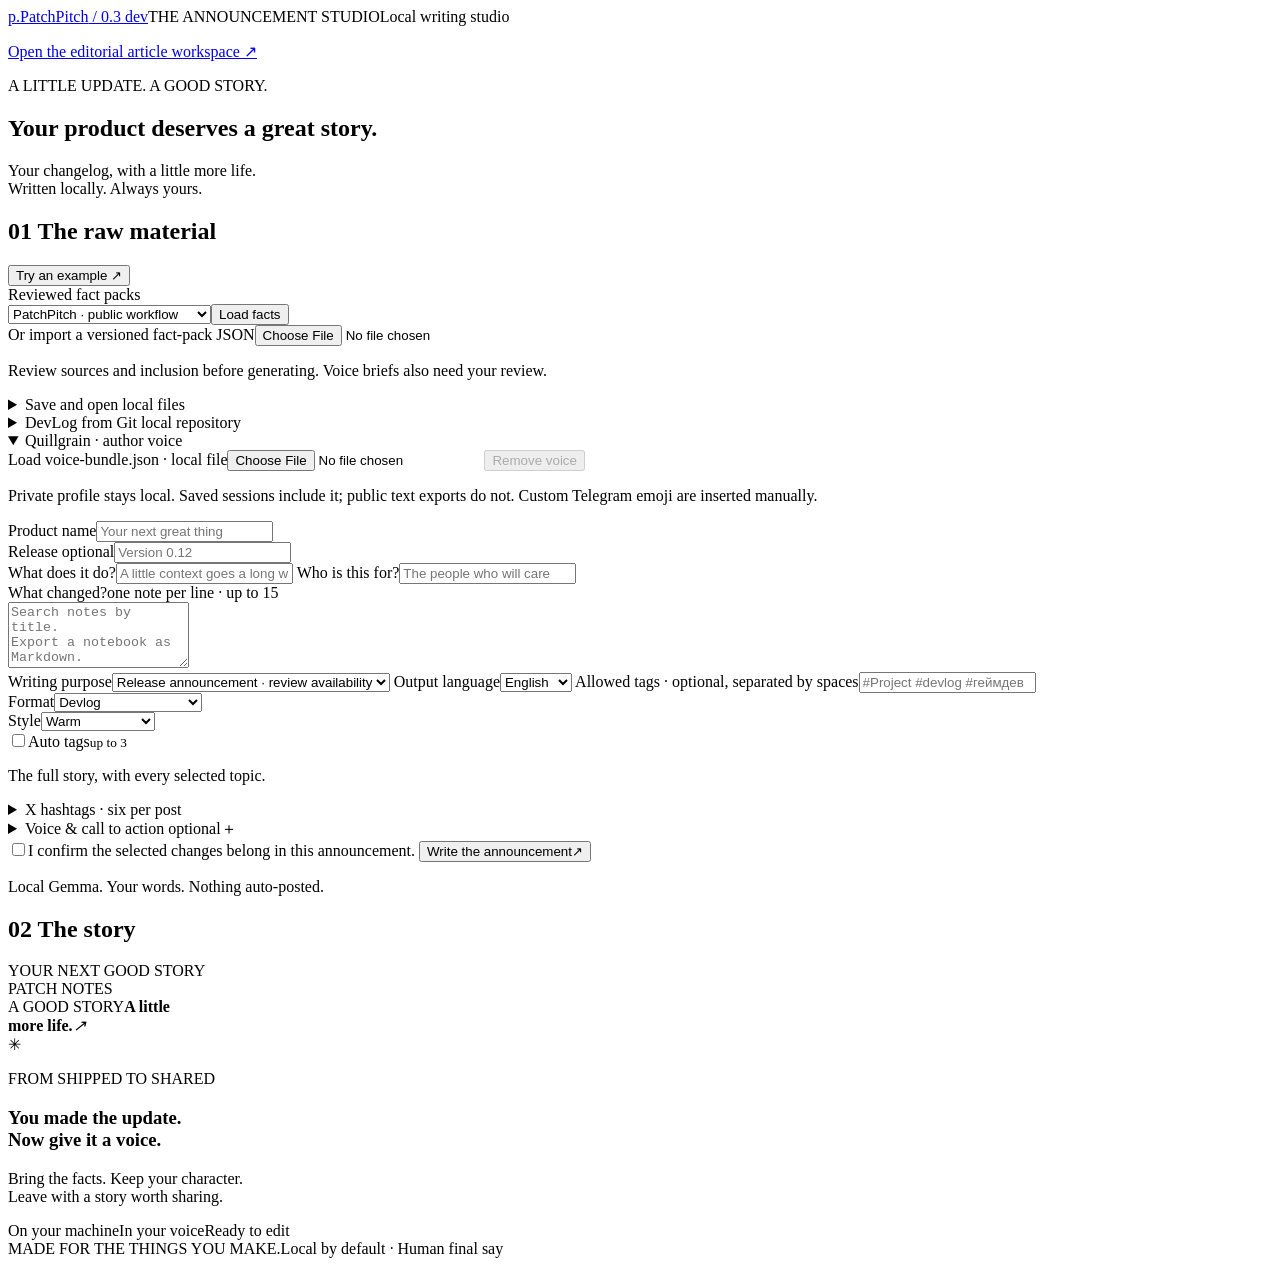
==== commit 9bcee264: "feat: add persistent editorial article pipeline" ====
--- a/patchpitch/static/index.html
+++ b/patchpitch/static/index.html
@@ -4,6 +4,7 @@
 <body>
 <header class="topbar"><a class="brand" href="/" aria-label="PatchPitch home"><span class="brand-mark">p.</span><span>PatchPitch<span class="version"> / 0.3 dev</span></span></a><span class="studio-tag">THE ANNOUNCEMENT STUDIO</span><span id="model-status" class="local-status">Local writing studio</span></header>
 <main>
+<p class="helper"><a href="/editorial">Open the editorial article workspace ↗</a></p>
 <section class="intro"><div><p class="eyebrow">A LITTLE UPDATE. A GOOD STORY.</p><h1>Your product deserves a great story<span class="accent">.</span></h1></div><p class="subtitle">Your changelog, with a little more life.<br>Written locally. Always yours.</p></section>
 <div class="workspace">
 <section class="input-panel" aria-labelledby="input-heading">
